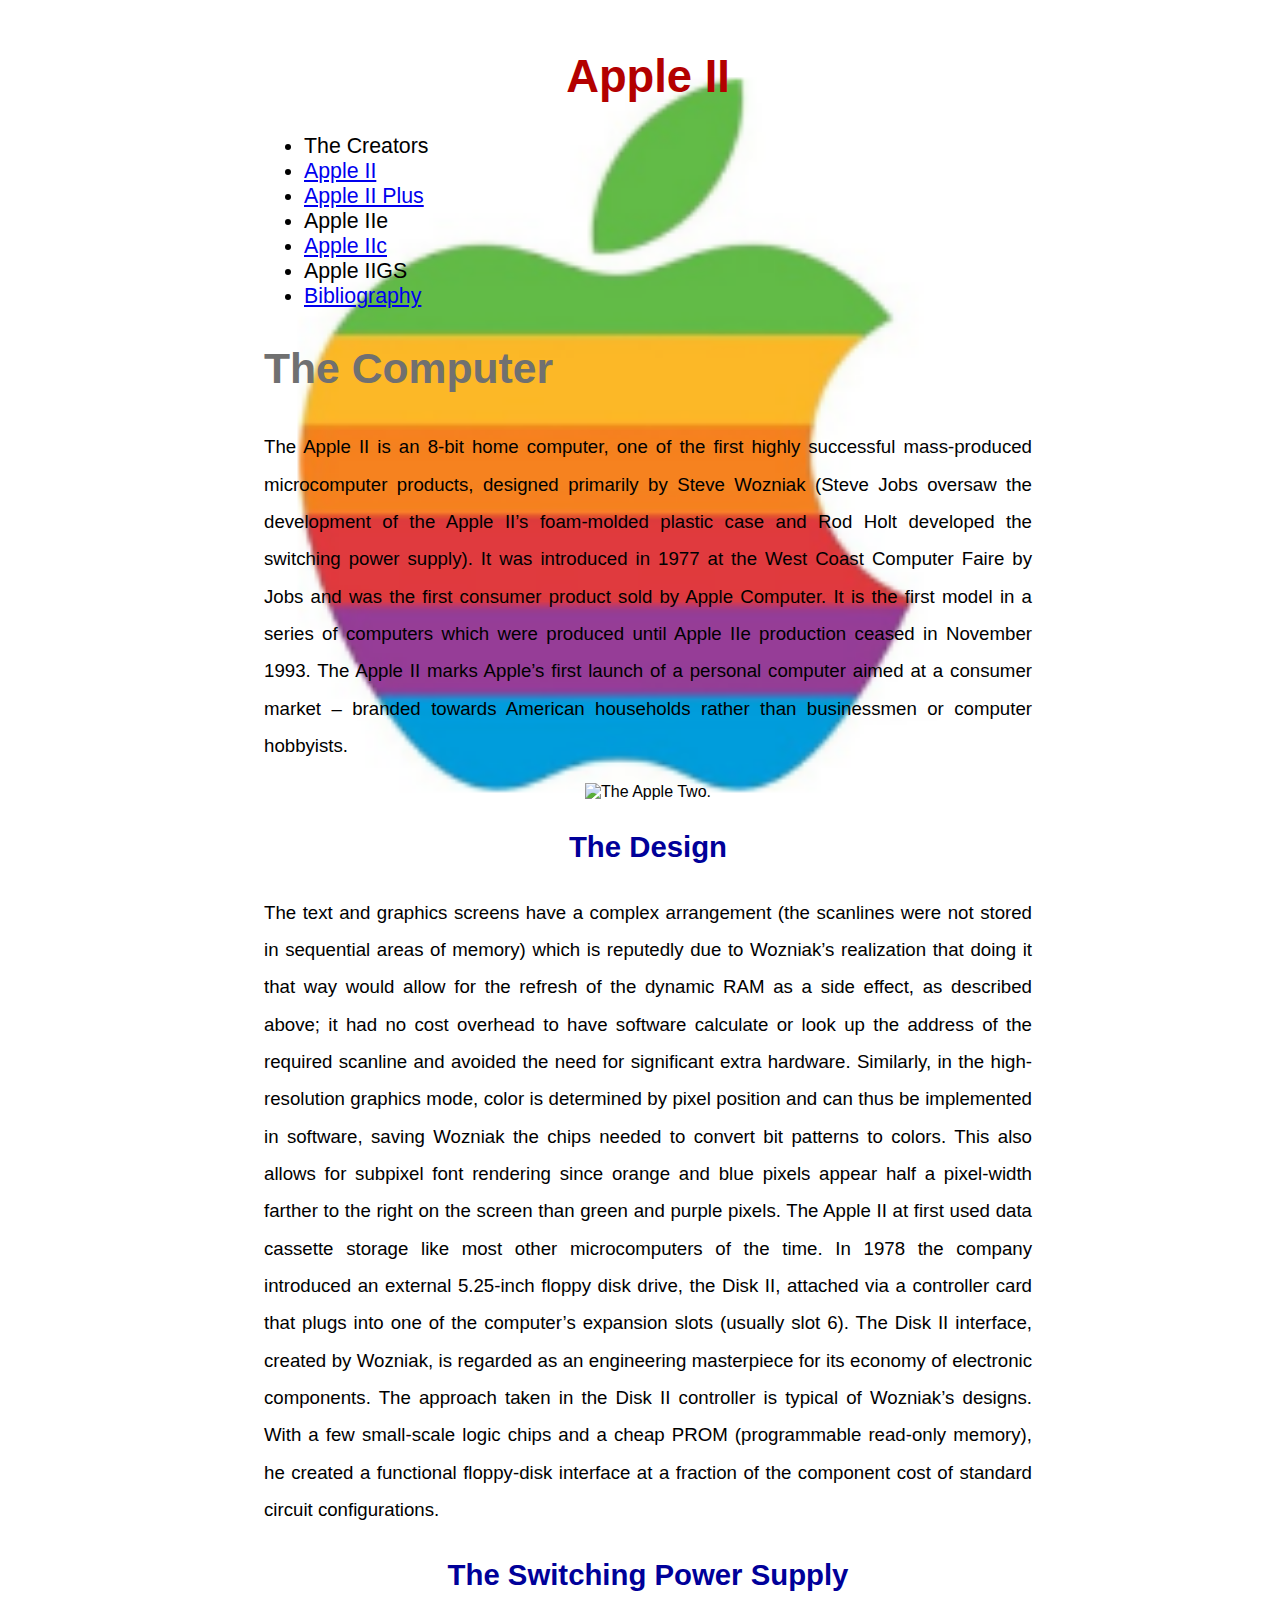
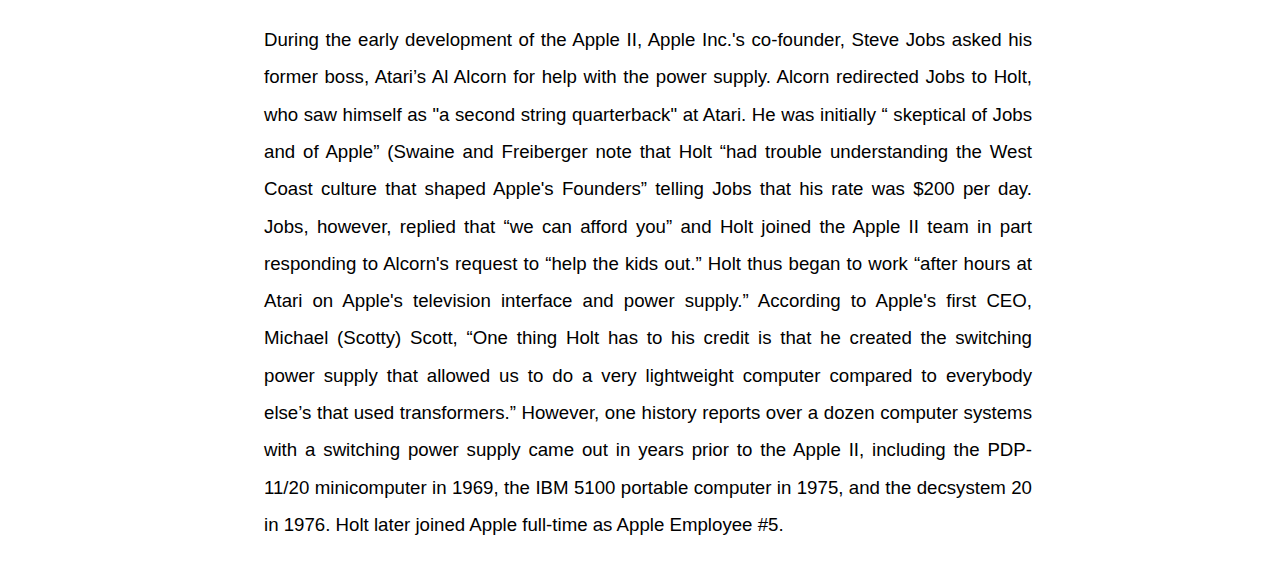
==== appletwo.html @ 6be6bb48 "Add files via upload" ====
<!doctype html>
<html lang="en-CA">
	<head>
		<meta charset="UTF-8">
		<link rel= "stylesheet" type="text/css" href="apple.css">
		<title> Apple II </title>
	</head>
	<body class="wrap">
	<div class="bad">
		<h1> Apple II </h1>
		<ul>
			<li class="list"> The Creators </li>
			<li class="list"> <a href="appletwo.html"> Apple II </a> </li>
			<li class="list"> <a href="appletwoplus.html"> Apple II Plus</a> </li>
			<li class="list">Apple IIe</li>
			<li class="list"> <a href="appletwoc.html">Apple IIc </a> </li>
			<li class="list">Apple IIGS</li>
			<li class="list"> <a href="bibliography.html"> Bibliography </a> </li>
		</ul>
		<h2> The Computer </h2>
		<p> 
			The Apple II is an 8-bit home computer, one of the first highly successful mass-produced microcomputer products, designed primarily by Steve Wozniak 
			(Steve Jobs oversaw the development of the Apple II&rsquo;s foam-molded plastic case and Rod Holt developed the switching power supply). It was introduced in 
			1977 at the West Coast Computer Faire by Jobs and was the first consumer product sold by Apple Computer. It is the first model in a series of computers which
			were produced until Apple IIe production ceased in November 1993. The Apple II marks Apple&rsquo;s first launch of a personal computer aimed at a consumer market
			– branded towards American households rather than businessmen or computer hobbyists.
		</p>
		<img src="Images/appletwo.jpg" alt=" The Apple Two." height="300" width="250" />
		<h3> The Design </h3>
		<p>
			The text and graphics screens have a complex arrangement (the scanlines were not stored in sequential areas of memory) which is reputedly due to Wozniak&rsquo;s
			realization that doing it that way would allow for the refresh of the dynamic RAM as a side effect, as described above; it had no cost overhead to have 
			software calculate or look up the address of the required scanline and avoided the need for significant extra hardware. Similarly, in the high-resolution
			graphics mode, color is determined by pixel position and can thus be implemented in software, saving Wozniak the chips needed to convert bit patterns to 
			colors. This also allows for subpixel font rendering since orange and blue pixels appear half a pixel-width farther to the right on the screen than green
			and purple pixels. The Apple II at first used data cassette storage like most other microcomputers of the time. In 1978 the company introduced an external 
			5.25-inch floppy disk drive, the Disk II, attached via a controller card that plugs into one of the computer&rsquo;s expansion slots (usually slot 6). The Disk II
			interface, created by Wozniak, is regarded as an engineering masterpiece for its economy of electronic components. The approach taken in the Disk II controller 
			is typical of Wozniak&rsquo;s designs. With a few small-scale logic chips and a cheap PROM (programmable read-only memory), he created a functional floppy-disk
			interface at a fraction of the component cost of standard circuit configurations.
		</p>
		<h3>The Switching Power Supply</h3>
		<p>
			During the early development of the Apple II, Apple Inc.'s co-founder, Steve Jobs asked his former boss, Atari&rsquo;s Al Alcorn for help with the power supply.
			Alcorn redirected Jobs to Holt, who saw himself as "a second string quarterback" at Atari. He was initially &ldquo;	skeptical of Jobs and of Apple&rdquo; (Swaine and 
			Freiberger note that Holt &ldquo;had trouble understanding the West Coast culture that shaped Apple's Founders&rdquo; telling Jobs that his rate was $200 per day. 
			Jobs, however, replied that &ldquo;we can afford you&rdquo; and Holt joined the Apple II team in part responding to Alcorn's request to &ldquo;help the kids out.&rdquo; Holt 
			thus began to work &ldquo;after hours at Atari on Apple's television interface and power supply.&rdquo; According to Apple's first CEO, Michael (Scotty) Scott, 
			&ldquo;One thing Holt has to his credit is that he created the switching power supply that allowed us to do a very lightweight computer compared to everybody 
			else&rsquo;s that used transformers.&rdquo; However, one history reports over a dozen computer systems with a switching power supply came out in years prior to 
			the Apple II, including the PDP-11/20 minicomputer in 1969, the IBM 5100 portable computer in 1975, and the decsystem 20 in 1976. Holt later joined
			Apple full-time as Apple Employee #5.
		</p>
	</div>	
	</body>
</html>
---- apple.css ----
/* This webpage is simple because picasso once said, "Simplicity is the ultimate sophistication". */
h1 {
    text-align-last: center;
	color: #b30000;
	font-size: 34pt;
}

h2 {
	text-align-last: left;
	font-size: 32pt;
	color: #707070;
}

#top {
	
}

h3 {
    text-align-last: center;
	color: #000099;
	font-size: 22pt;
}	

.list {
    font-family: Arial, sans-serif;
	font-size: 16pt;
	text-align: left;
}
	
.wrap {
    background: url(applelogo.png) no-repeat center center fixed ;
	width: 100%;
	background-size: cover;
}

p {
    text-align: justify;
	font-size: 14pt;
	line-height: 2em;
}

div.bad {
    width: 60%;
	margin: auto;
	height: 100%;
	text-align: center;
}

.left-img {
	text-align: center;
}

ol {
	font-size: 12pt;
	text-align: left;
	line-height: 1.5em;
}

body {
	margin-top: 4%;
	font-family: Arial, sans-serif;
}
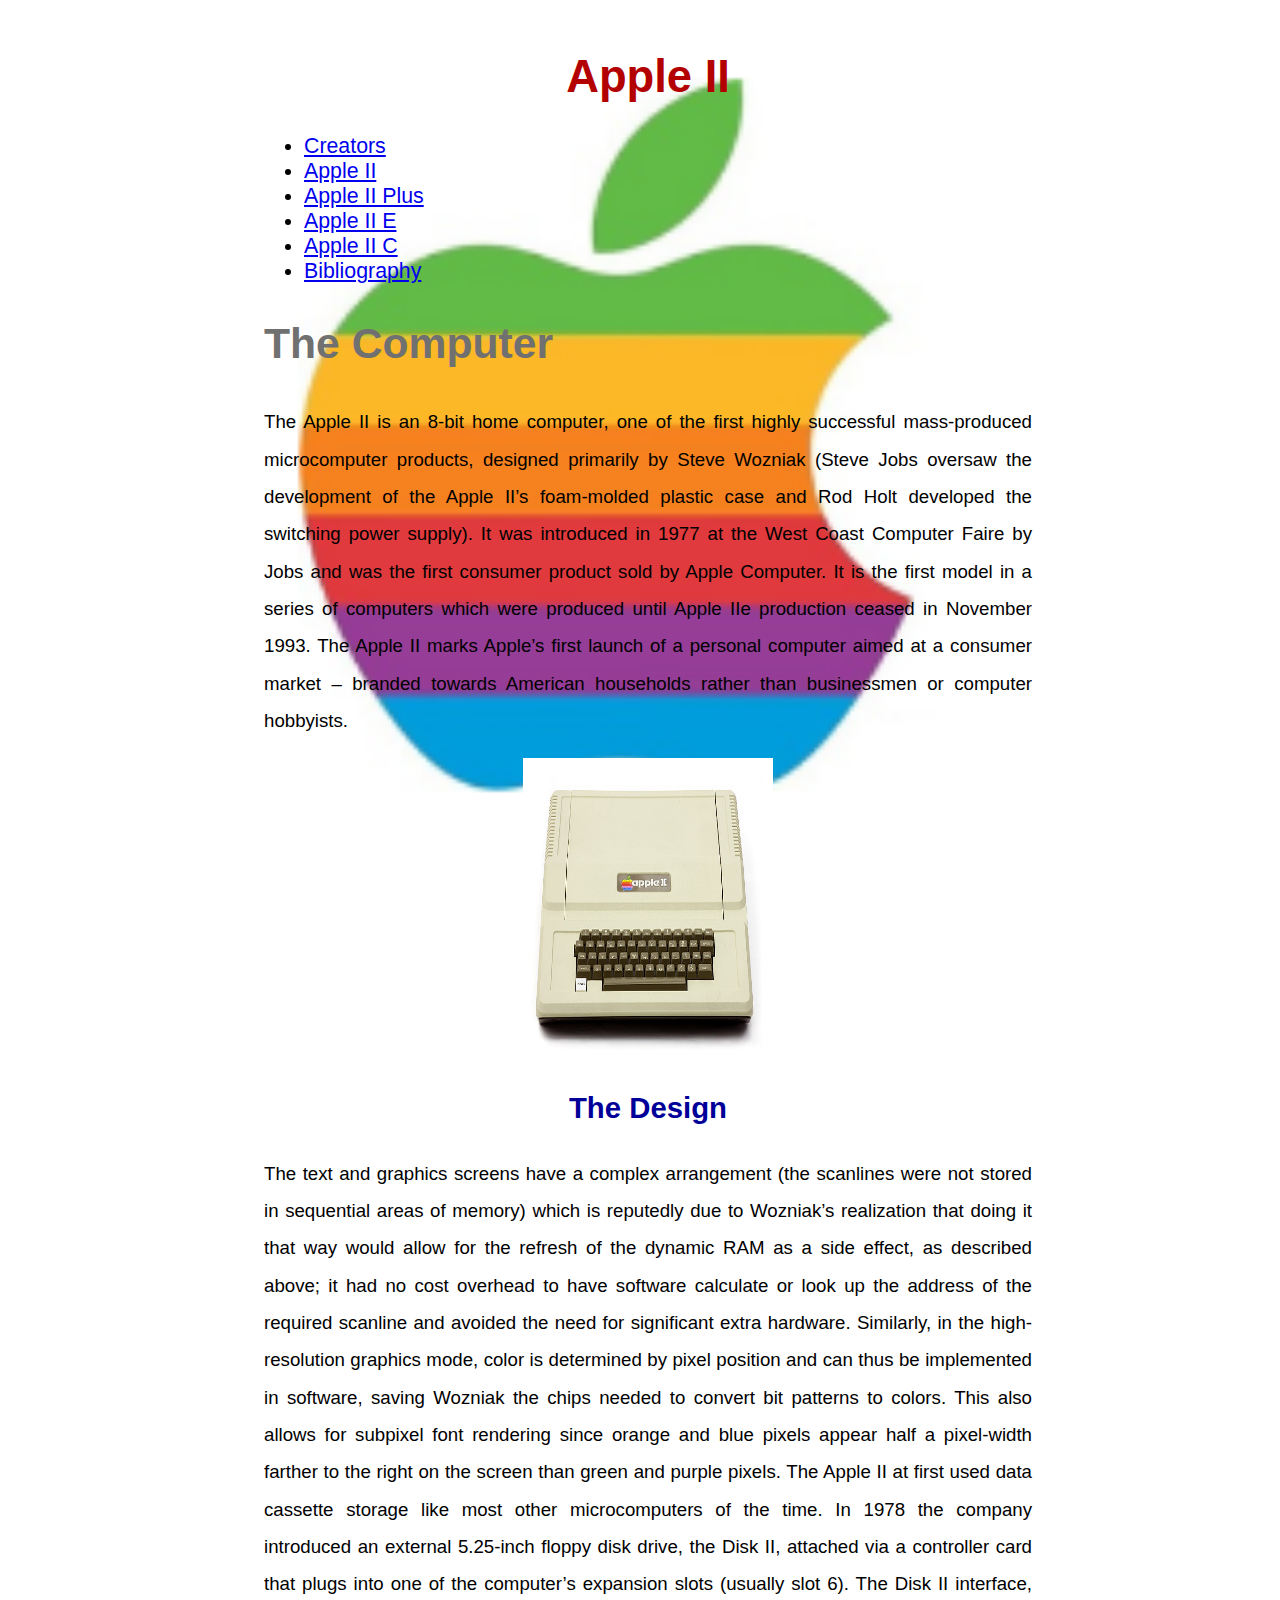
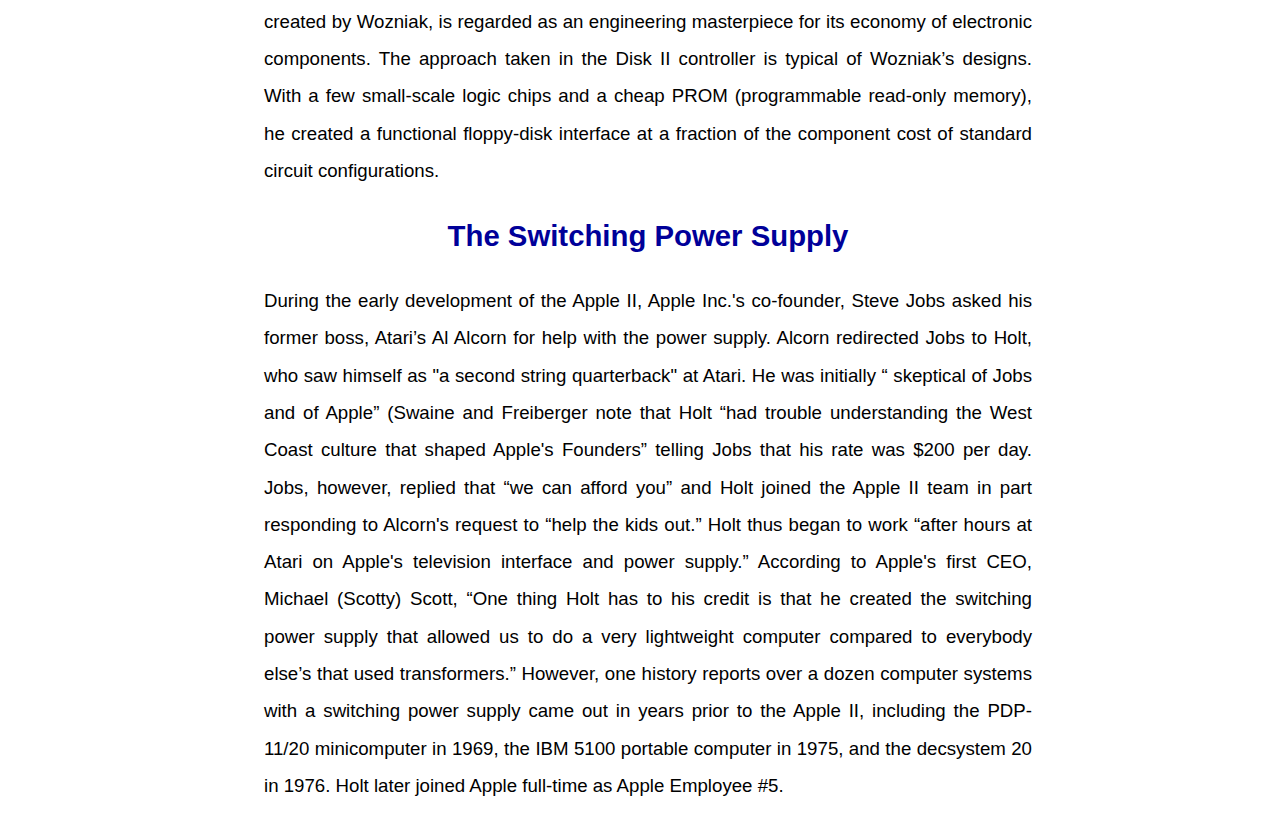
==== commit b5de9dce: "Add files via upload" ====
--- a/appletwo.html
+++ b/appletwo.html
@@ -8,14 +8,25 @@
 	<body class="wrap">
 	<div class="bad">
 		<h1> Apple II </h1>
-		<ul>
-			<li class="list"> The Creators </li>
-			<li class="list"> <a href="appletwo.html"> Apple II </a> </li>
-			<li class="list"> <a href="appletwoplus.html"> Apple II Plus</a> </li>
-			<li class="list">Apple IIe</li>
-			<li class="list"> <a href="appletwoc.html">Apple IIc </a> </li>
-			<li class="list">Apple IIGS</li>
-			<li class="list"> <a href="bibliography.html"> Bibliography </a> </li>
+	<ul>
+			<li class="list"> 
+				<a href=index.html> Creators </a>
+			</li>
+			<li class="list"> 
+				<a href="appletwo.html"> Apple II </a> 
+			</li>
+			<li class="list"> 
+				<a href="appletwoplus.html"> Apple II Plus</a> 
+			</li>
+			<li class="list">
+				<a href="appletwoe.html"> Apple II E </a>
+			</li>
+			<li class="list"> 
+				<a href="appletwoc.html">Apple II C </a> 
+			</li>
+			<li class="list"> 
+				<a href="bibliography.html"> Bibliography </a> 
+			</li>
 		</ul>
 		<h2> The Computer </h2>
 		<p> 
@@ -25,7 +36,7 @@
 			were produced until Apple IIe production ceased in November 1993. The Apple II marks Apple&rsquo;s first launch of a personal computer aimed at a consumer market
 			– branded towards American households rather than businessmen or computer hobbyists.
 		</p>
-		<img src="Images/appletwo.jpg" alt=" The Apple Two." height="300" width="250" />
+		<img src="appletwo.jpg" alt=" The Apple Two." height="300" width="250" />
 		<h3> The Design </h3>
 		<p>
 			The text and graphics screens have a complex arrangement (the scanlines were not stored in sequential areas of memory) which is reputedly due to Wozniak&rsquo;s
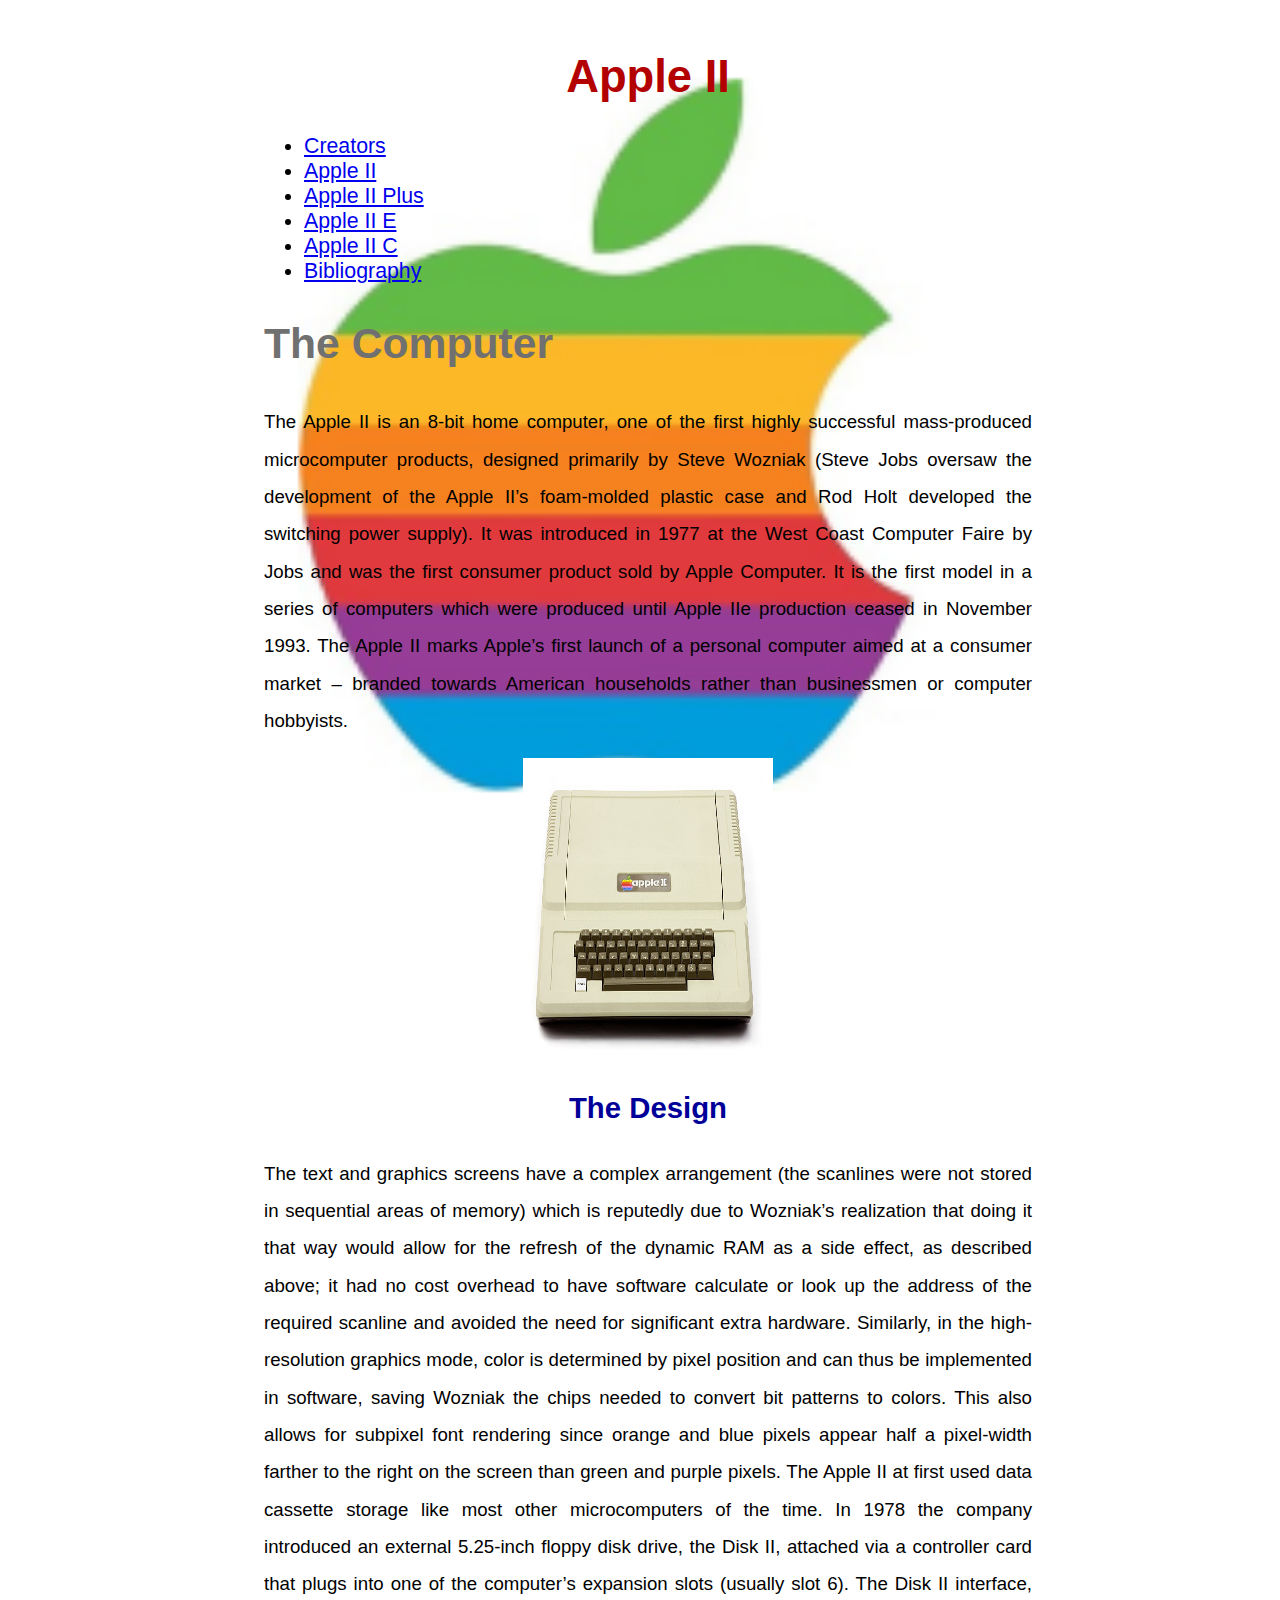
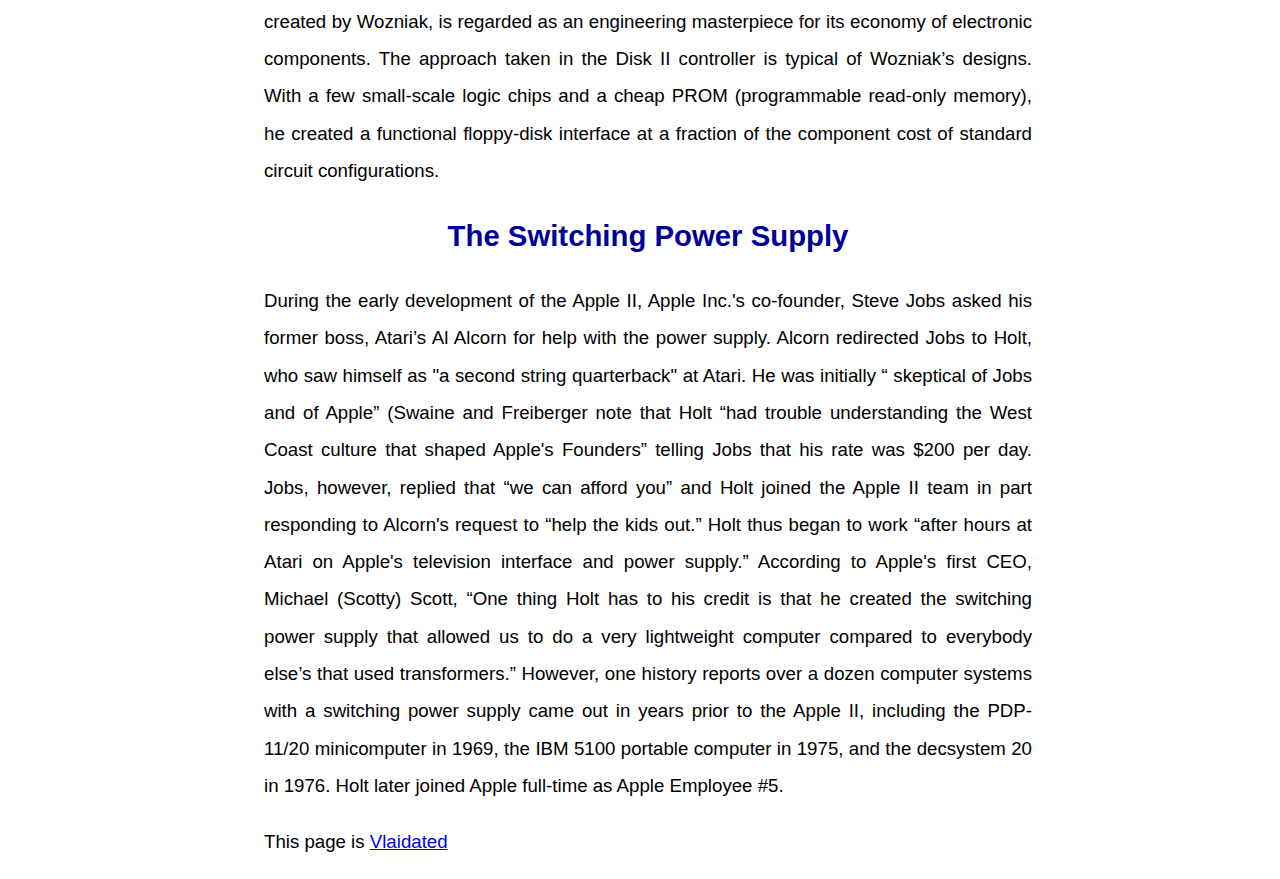
==== commit c1fd797b: "Add files via upload" ====
--- a/appletwo.html
+++ b/appletwo.html
@@ -62,6 +62,7 @@
 			the Apple II, including the PDP-11/20 minicomputer in 1969, the IBM 5100 portable computer in 1975, and the decsystem 20 in 1976. Holt later joined
 			Apple full-time as Apple Employee #5.
 		</p>
+		<p> This page is <a href="https://validator.w3.org/nu/?showsource=yes&doc=https%3A%2F%2Fdebhatia.github.io%2Fhome%2Fappletwo.html"> Vlaidated</a> </p>
 	</div>	
 	</body>
 </html>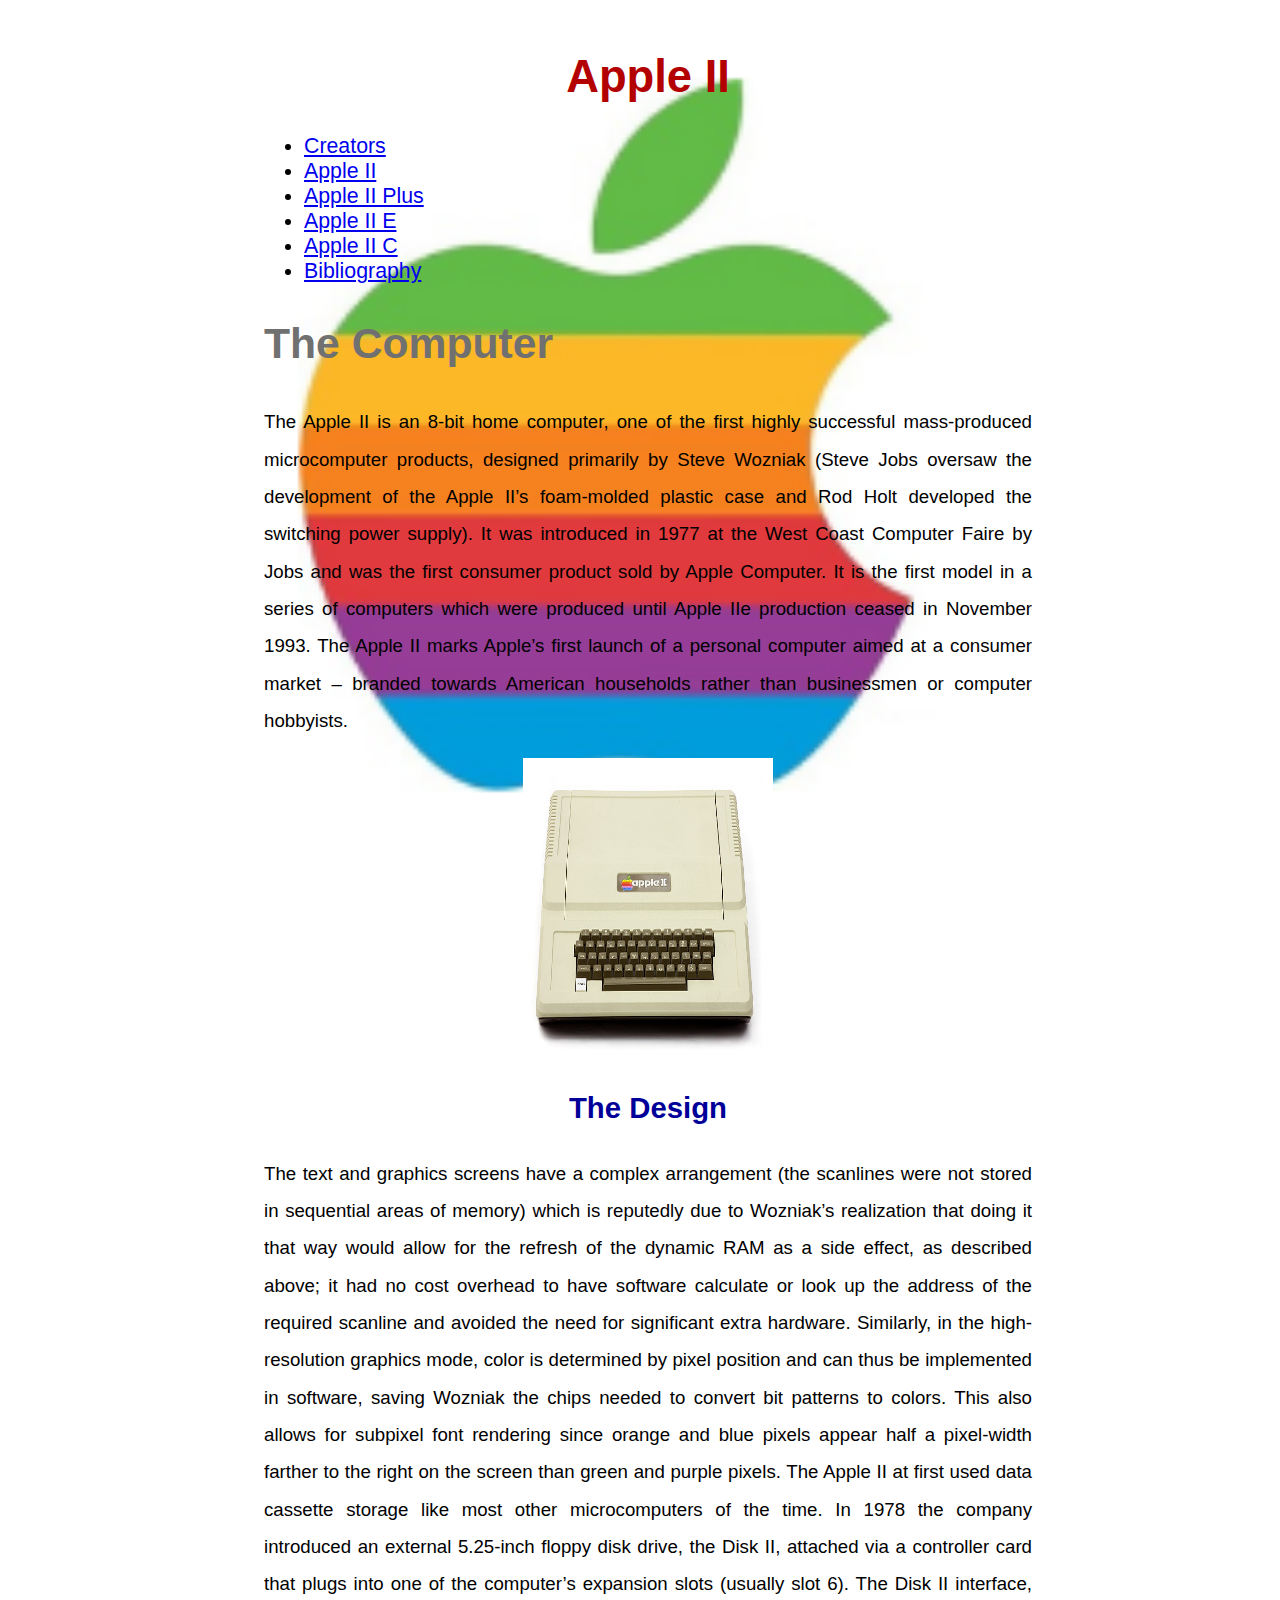
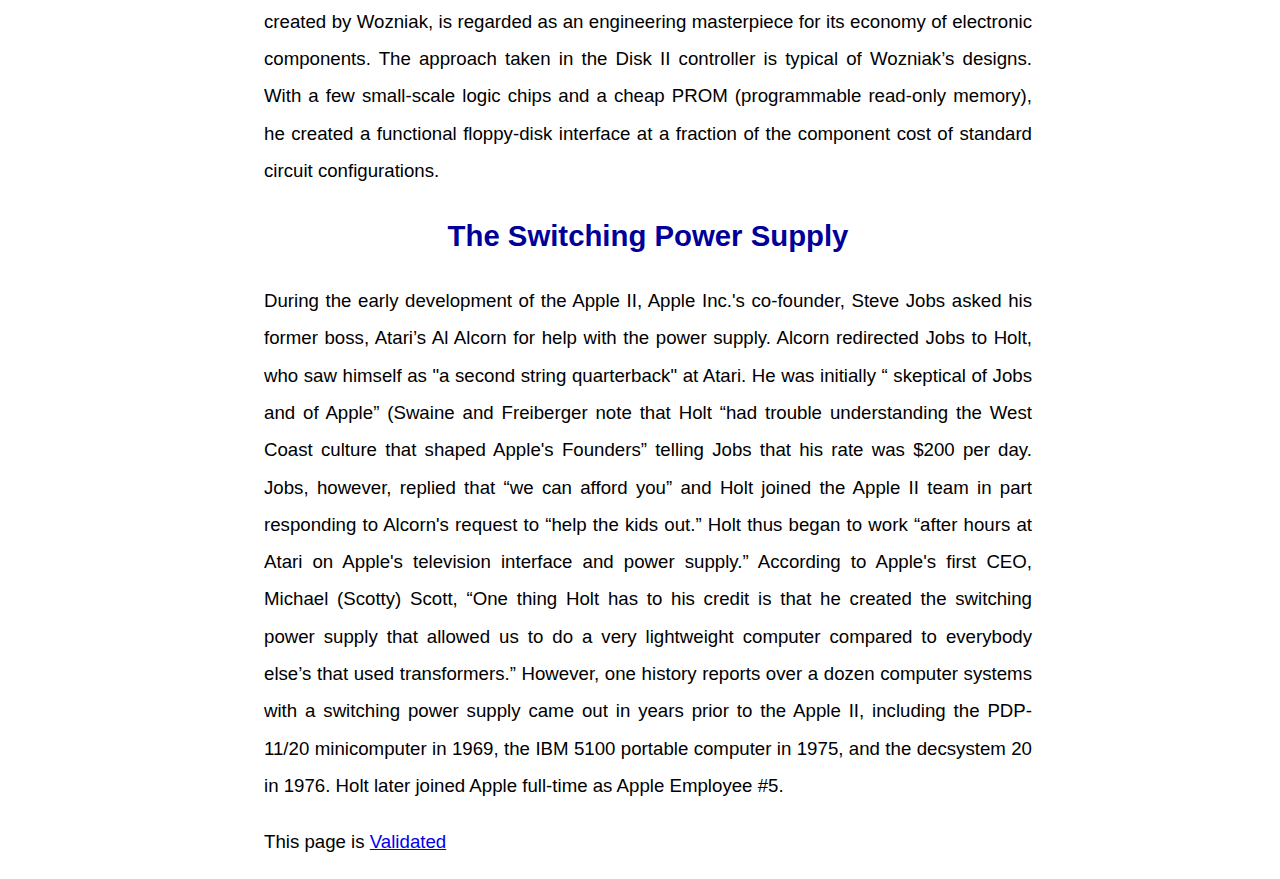
==== commit af5eb42e: "Add files via upload" ====
--- a/appletwo.html
+++ b/appletwo.html
@@ -62,7 +62,7 @@
 			the Apple II, including the PDP-11/20 minicomputer in 1969, the IBM 5100 portable computer in 1975, and the decsystem 20 in 1976. Holt later joined
 			Apple full-time as Apple Employee #5.
 		</p>
-		<p> This page is <a href="https://validator.w3.org/nu/?showsource=yes&doc=https%3A%2F%2Fdebhatia.github.io%2Fhome%2Fappletwo.html"> Vlaidated</a> </p>
+		<p> This page is <a href="https://validator.w3.org/nu/?showsource=yes&doc=https%3A%2F%2Fdebhatia.github.io%2Fhome%2Fappletwo.html"> Validated</a> </p>
 	</div>	
 	</body>
 </html>